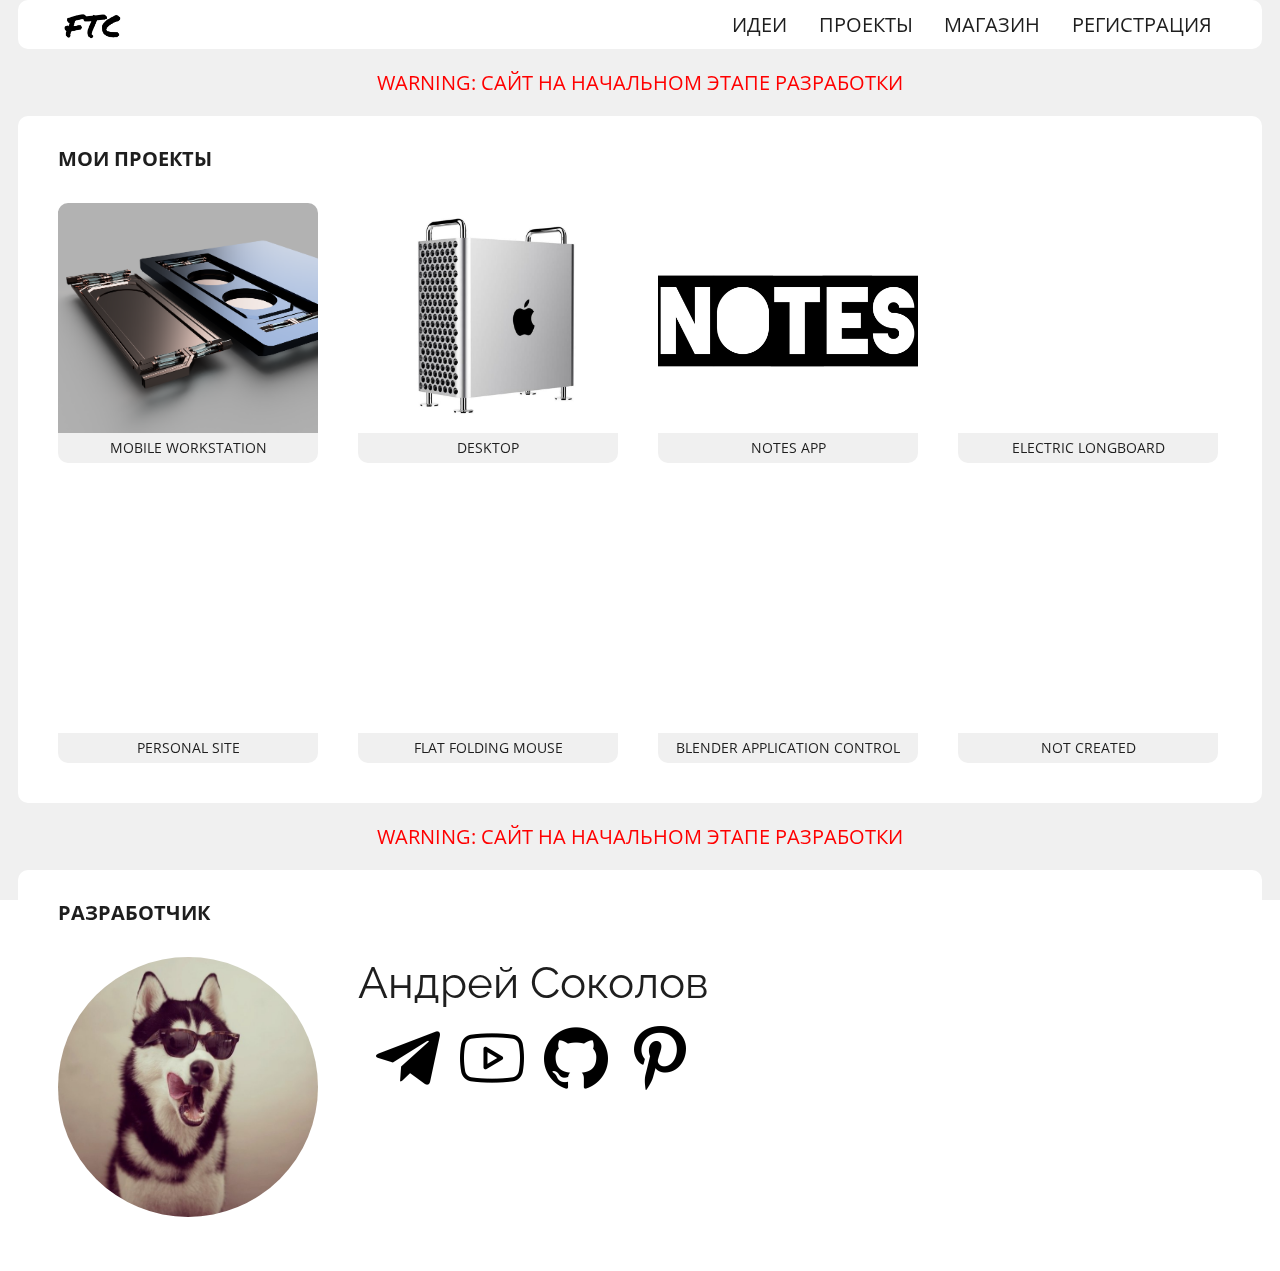
==== index.html @ 1c4bdc49 "обновил background" ====
<!DOCTYPE html>
<html>
<head>
    <meta charset="UTF-8">
    <meta http-equiv="X-UA-Compatible" content="IE=edge">
    <meta name="viewport" content="width=device-width, initial-scale=1.0">
    <link rel="stylesheet" href="style.css">
    <link href="https://fonts.googleapis.com/css2?family=Open+Sans:wght@700&family=Raleway:wght@400;600;700&family=Roboto+Condensed:wght@700&display=swap" rel="stylesheet">
    <title>Document</title>
</head>
<body >

<div class="mask">
</div>

<!--<video autoplay loop muted plays-inline webkit-playinginline class="vid">
    <source src="backgroundvideo.mp4" type="video/mp4">
</video>-->

<div class="container">
<!-- #Header --> 
    <header class="header">
        <div class="header__in">
            <div class="logo">
                <img src="im/logo.PNG" alt="логотип" width="70" height="30">
            </div>
            <nav class="header__nav">
                <a class="header__nav__link" href="#">Идеи</a>
                <a class="header__nav__link" href="#">Проекты</a>
                <a class="header__nav__link" href="#">магазин</a>
                <a class="header__nav__link" href="#">Регистрация</a>
            </nav>
        </div>
    </header>
    <div class="warning">
        warning: сайт на начальном этапе разработки

    </div>
   <!-- #Mine -->
    <mine>
        <!-- #Progect__nav -->
        <div class="project__nav">
            <div class="intro">
                 <!-- #Intro -->   
                 <h1>мои проекты</h1>
            </div>
            <div class="small__project__box">
                <div class="box__image">
                    <img class="img"  src="im/project/mw/1.png" alt="Фото не загрузилось" >
                    <div class="box__hover">описание фото</div>
                </div>
                <div class="box__info">
                    <div class="box__name">
                        mobile workstation
                    </div>
                    <div class="box__description">
                        <p>
                            Сочитание минимального уровеня шума 
                            с максимальной производительностью в тонком корпусе
                        </p>
                        <p>
                            Работает с приложениями требующими высокой вычислительной 
                            мощности CPU и GPU
                        </p>
                    </div>
                </div>
            </div>
            <div class="small__project__box">
                <div class="box__image">
                    <img class="img"  src="im/project/IMG_4365.JPG" alt="" >
                </div>

                <div class="box__info">
                    <div class="box__name">
                        desktop 
                    </div>
                    <div class="box__description">
                        <p>Рабочая станция предназначенная для безшумного 
                        использования высоконагруженных программ</p>
                        <p>Алюминиевый корпус с внутренним форм-фактором E-ATX</p>
                        <p>СВО безшумного типа с пассивным/активным охлаждением</p>
                        <p>Самоотчищающийся пылесборник</p>
                    </div> 
                </div>
            </div>
            <div class="small__project__box">
                <div class="box__image">
                    <img class="img"  src="im/project/photo-output.PNG" alt="" >
                </div>
                <div class="box__info">
                    <div class="box__name">
                        notes app
                    </div>
                    <div class="box__description">
                        <p>Приложение предоставляет функции для структурированной, 
                            простой, тонко настраиваемой сортировки данных</p>
                        <p>Сортирует и связывет замети, медиафайлы, таблицы.</p>
        
                        <p></p>
                        <p></p>
                    </div> 
                </div>
            </div>
            <div class="small__project__box">
                <div class="box__image">
                </div>
                <div class="box__info">
                    <div class="box__name">
                        electric longboard
                    </div>
                    <div class="box__description">
                    </div> 
                </div>
            </div>
            <div class="small__project__box">
                <div class="box__image">
                </div>
                <div class="box__info">
                    <div class="box__name">
                        personal site
                    </div>
                    <div class="box__description">
                        <p>  Сайт на котором вы находитесь написан для удобного обзора 
                            и обратной связи в виде предложений 
                            редактирования моих проектов и комментариев
                        </p>
                    </div> 
                </div>
            </div>
            <div class="small__project__box">
                <div class="box__image">
                </div>
                <div class="box__info">
                    <div class="box__name">
                        flat folding mouse
                    </div>
                    <div class="box__description">
                    </div> 
                </div>
            </div>
            <div class="small__project__box">
                <div class="box__image">
                </div>
                <div class="box__info">
                    <div class="box__name">
                        blender application control
                    </div>
                    <div class="box__description">
                    </div> 
                </div>
            </div>
            <div class="small__project__box">
                <div class="box__image">
                </div>
                <div class="box__info">
                    <div class="box__name">
                        Not created
                    </div>
                    <div class="box__description">
                    </div> 
                </div>
            </div>
        </div>
        <div class="project__mobile_workstation">
        </div>
        <div class="warning">
            warning: сайт на начальном этапе разработки
    
        </div>
        <!-- #Creator -->  
        <div class="creator">
            <div class="intro">
                <!-- #Intro -->  
                 <h1>
                разработчик
                </h1>
           </div>
            <div class="photo">
                <img class="img__creator" src="im/and.jpg" alt="">
            </div>
            <div class="cretor__info">
                <div class="cretor__info__text">
                    Андрей Соколов
                </div>
                <div class="creator__icongroup">

                    <div class="creator__box__icon">
                        <a href="https://t.me/vklandreil">
                            <div class="creator__icon" >
                                <img class="img" src="icon/telegram.png" alt="">
                            </div>
                        </a>
                    </div>


                    <div class="creator__box__icon">
                    <a href="https://www.youtube.com/channel/UCdYUScO2GcIBJTSN1ezR2lA">
                        <div class="creator__icon">
                            <img class="img" src="icon/youtube.png" alt="">
                        </div>
                    </a>
                </div>

                    <div class="creator__box__icon">
                    <a href="https://github.com/Andrey1Falcon">
                        <div class="creator__icon">
                            <img class="img" src="icon/github.png" alt="">
                        </div>
                    </a>
                </div>

                    <div class="creator__box__icon">
                    <a href="https://ru.pinterest.com/vklandreil/?eq=vklandreil&etslf=5165">
                        <div class="creator__icon">
                            <img class="img" src="icon/pinterest.png" alt="">
                        </div>
                    </a>
                </div>
                </div>
            </div>
        </div>
    </mine>
    <!-- #footer -->
    <footer class="footer" >
        <div class="footer__text">
                        
        </div>
        <div>
        </footer>
            <p></p>
            <p></p>
            <p></p>

        </div>
</div>
</body>
</html>
---- style.css ----
/* == Default ================================================*/
:root {
    --main-color: #1e1e1e;
    --background-mask: rgb(240, 240, 240);
    --background-box: rgb(255, 255, 255);
    --border-box: 0px solid rgba(166, 166, 166, 0.85);
    --border-color: rgb(255, 255, 255);
    --border-radius: 10px ;
    --animation-second: 0.5s;
}
body{ 
    font-family: Raleway, sans-serif;
    margin: 0;
    font-size: 14px;
    color: var(--main-color);
}
*{
    box-sizing: border-box;
}
:hover{
box-sizing: border-box;
}
.mask{
    left: 0;
    top:0;
    width: 100%;
    height: 100%;
    background-color: var(--background-mask);
    z-index: -4;
    position: fixed;
}  
.vid{
    left: 0;
    top: 0;
    width: 100%;
    height: 100%;
    position: fixed;
    z-index: -5;
    object-fit: cover;
}
.container{
    width : 100%;
    max-width: 1244px;
    min-width: 1244px ;
    margin: 0 auto;
}
.warning{
    font-size: 20px;
    color: red;
    font-family: 'Open Sans', sans-serif;
    text-transform: uppercase;
    text-align: center;
    margin: 20px;
}
/* == Intro ================================================*/
.intro{
    position: relative;
    left: 0px;
    top: 0px;
    width: 100%;
}
h1{
    font-size: 20px;
    color: var(--main-color);
    font-family: 'Open Sans', sans-serif;
    text-transform: uppercase;
    margin-left: 20px;
    line-height: 20px;
}
h2{
    font-size: 20px;
    color: var(--main-color);
    font-family: 'Open Sans', sans-serif;
    text-transform: uppercase;
    margin-left: 100px;
}
/* == Header ================================================*/
.header{
 
}
.header__in{
    position:relative;
    left: 0px;
    top: 0px;
    height: 49px;
    width: 100%;
    background-color: var(--background-box);
    border: var(--border-box);
    padding: 5px 40px 5px 40px;
    border-radius: var(--border-radius);
    position: relative;
    display: flex;
    justify-content:space-between;
    align-items: center;
}
.logo{
    position: relative;
    display: flex;
    align-items: center;
}
.header__nav{
    display: flex;
    justify-content:space-between;
    height: 39px;
    width: 500px;
    
}
.header__nav__link{
    display: flex;
    align-items: center;
    font-family: 'Open Sans', sans-serif;
    font-size: 20px;
    color: var(--main-color);
    text-decoration: none;
    text-transform: uppercase;
    padding: 0px 10px 0px 10px;
    transition: background-color var(--animation-second);
    border-radius: 10px;
}
.header__nav__link:hover {
    background-color: var(--background-mask);   
}
/* == Progect ================================================*/
.project__nav{
    display:flex;
    flex-wrap: wrap;
    background-color: var(--background-box);
    border: var(--border-box);
    padding: 20px;
    border-radius: var(--border-radius);
    overflow: hidden;
    
}
.small__project__box{
    position: relative;
    width: 260px;
    height: 260px;
    margin: 20px;
    border-radius: var(--border-radius);
    overflow: hidden;
}
.box__image{
    position: relative;
    width: 260px;
    height: 230px;
    transition: margin var(--animation-second) linear;
}
.img{
    position: absolute;
    object-fit: cover;
    width: 100%;
    height: 100%;
    transition: opacity 0.3s linear;
    
    
}
.box__info{
    width: 100%;
    height: 290px;
    background-color: var(--background-mask);
}
.box__name{
    position: relative;
    width: 260px;
    height: 30px;
    display: flex;
    justify-content: center;
    align-items: center;
    color: var(--main-color);
    font-family: 'Open Sans', sans-serif;
    font-size: 14px;
    text-transform: uppercase;
}
.box__description{
    margin: 10px;
}
.small__project__box:hover .box__image{
    
    margin-top: -230px;
}
.small__project__box:hover .img{
    
opacity: 0;
}

/* == Creater ================================================*/
.creator{
    position:  relative;
    display:flex;
    flex-wrap: wrap;
    background-color: var(--background-box);
    border: var(--border-box);
    padding: 20px;
    border-radius: var(--border-radius);
    overflow: hidden;
    
}
.photo{
    position: relative;
    width: 260px;
    height: 260px;
    margin: 20px;
    border-radius: 130px;
    overflow: hidden;

}
.img__creator{
    position: relative;
    object-fit: cover;
    width: 100%;
    height: 100%;
}
.cretor__info{
    position:  relative;
    width: 860px;
    margin: 20px;

}
.cretor__info__text{
    color: var(--main-color);
    font-size: 44px;
    font-family: Raleway, sans-serif;
}
.creator__icongroup{
    position: relative;
    display:flex;
    flex-wrap: wrap;
    height: 78px;
    margin: 4px;
    padding: 4px;

    

}
.creator__box__icon{
    position: relative;
    display: flex;
    justify-content: center;
    align-items: center;
    width: 84px;
    height: 84px;  
    border-radius: 42px;
    transition: background-color var(--animation-second);
}

.creator__icon{
    position: relative;
    width: 64px;
    height: 64px;
}

.creator__box__icon:hover {
    background-color: var(--background-mask);
    
    
}
/* == Footer ================================================*/
.footer{
   

}
.footer__text{

}
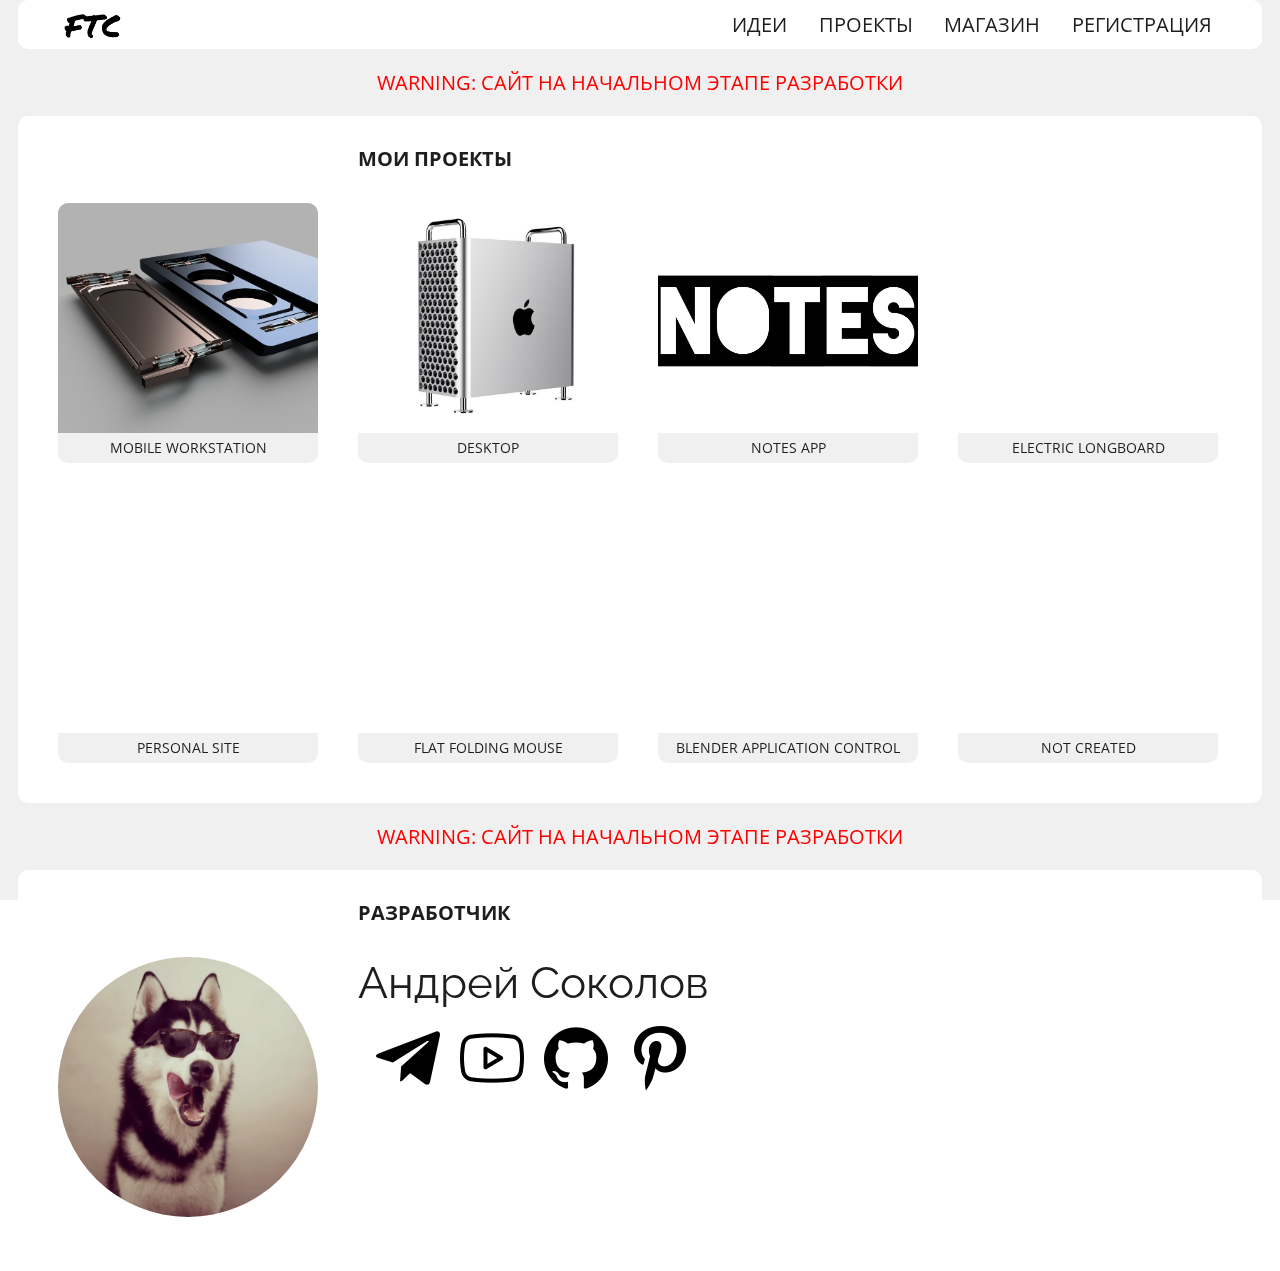
==== commit f0dd0fd2: "обновил bacgr vid" ====
--- a/index.html
+++ b/index.html
@@ -13,9 +13,9 @@
 <div class="mask">
 </div>
 
-<!--<video autoplay loop muted plays-inline webkit-playinginline class="vid">
+<video autoplay loop muted plays-inline webkit-playinginline class="vid">
     <source src="backgroundvideo.mp4" type="video/mp4">
-</video>-->
+</video>
 
 <div class="container">
 <!-- #Header --> 
--- a/style.css
+++ b/style.css
@@ -26,7 +26,7 @@
     width: 100%;
     height: 100%;
     background-color: var(--background-mask);
-    z-index: -4;
+    z-index: -3;
     position: fixed;
 }  
 .vid{
@@ -35,7 +35,7 @@
     width: 100%;
     height: 100%;
     position: fixed;
-    z-index: -5;
+    z-index: -2;
     object-fit: cover;
 }
 .container{
@@ -66,6 +66,7 @@
     text-transform: uppercase;
     margin-left: 20px;
     line-height: 20px;
+    margin-left: 320px;
 }
 h2{
     font-size: 20px;
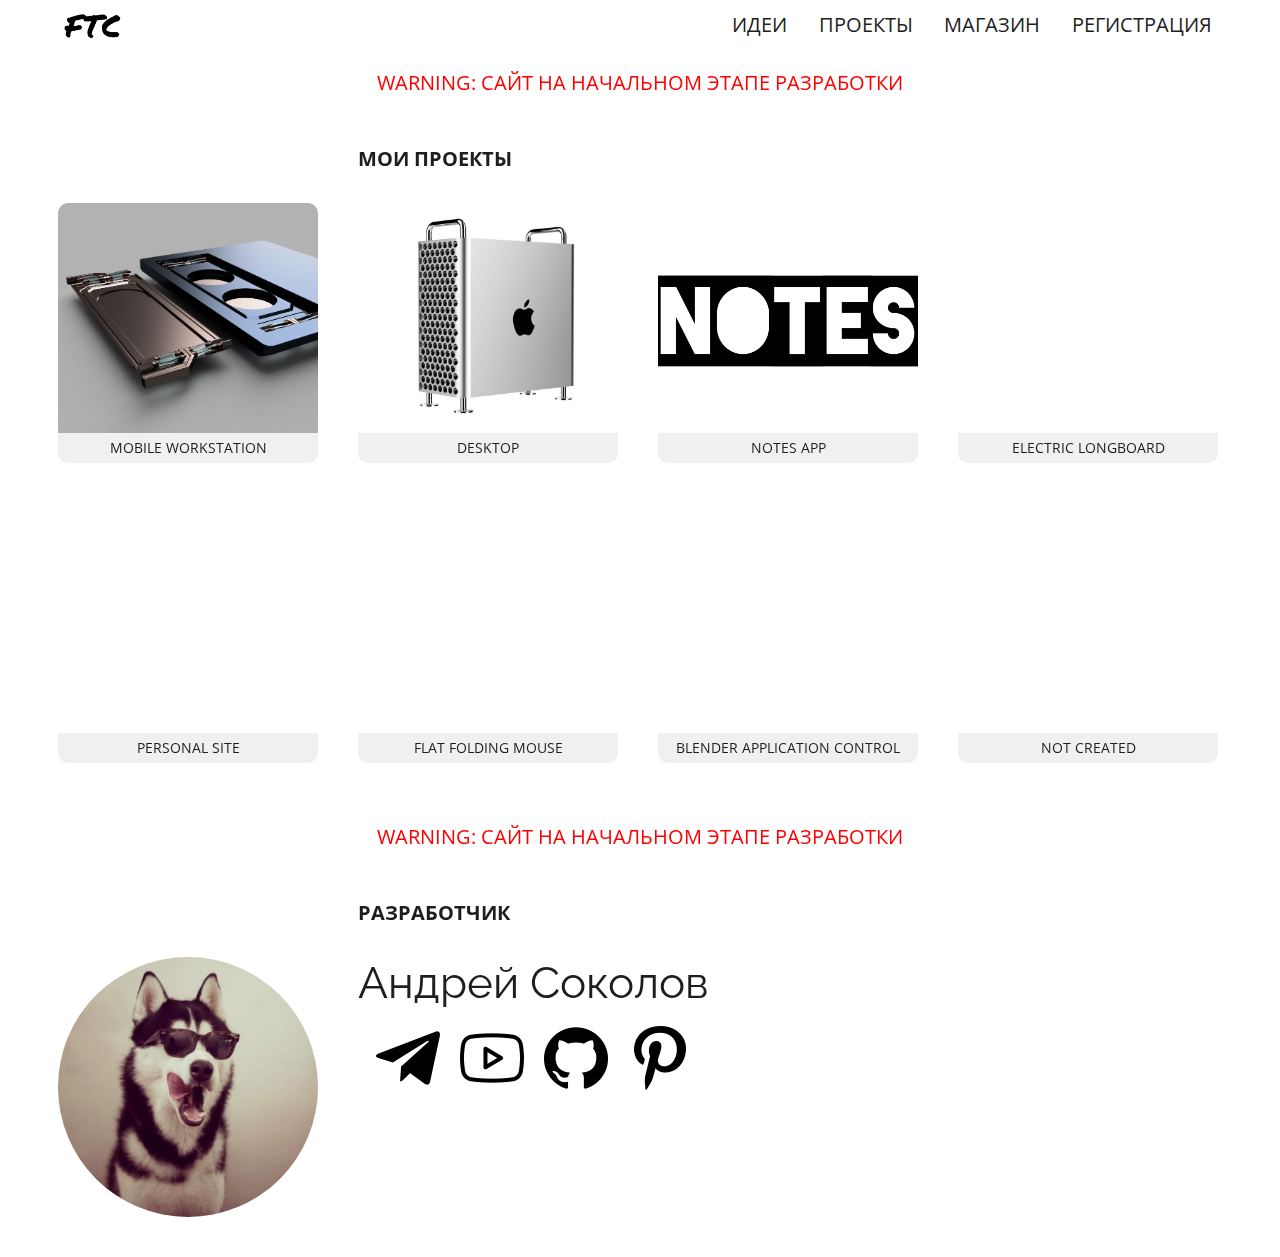
==== commit 166a6476: "обновил bacgr vid еще раз" ====
--- a/index.html
+++ b/index.html
@@ -10,13 +10,11 @@
 </head>
 <body >
 
-<div class="mask">
+<div class="background__vid">
+    <video class="vid" autoplay loop muted plays-inline>
+        <source src="backgroundvideo.mp4" type="video/mp4" >
+    </video>
 </div>
-
-<video autoplay loop muted plays-inline webkit-playinginline class="vid">
-    <source src="backgroundvideo.mp4" type="video/mp4">
-</video>
-
 <div class="container">
 <!-- #Header --> 
     <header class="header">
@@ -31,12 +29,9 @@
                 <a class="header__nav__link" href="#">Регистрация</a>
             </nav>
         </div>
-    </header>
-    <div class="warning">
-        warning: сайт на начальном этапе разработки
-
-    </div>
-   <!-- #Mine -->
+    </header> <!-- #Header --> 
+    <p class="warning">warning: сайт на начальном этапе разработки</p> 
+<!-- #Mine -->
     <mine>
         <!-- #Progect__nav -->
         <div class="project__nav">
@@ -69,7 +64,6 @@
                 <div class="box__image">
                     <img class="img"  src="im/project/IMG_4365.JPG" alt="" >
                 </div>
-
                 <div class="box__info">
                     <div class="box__name">
                         desktop 
@@ -160,13 +154,8 @@
                     </div> 
                 </div>
             </div>
-        </div>
-        <div class="project__mobile_workstation">
-        </div>
-        <div class="warning">
-            warning: сайт на начальном этапе разработки
-    
-        </div>
+        </div>  <!-- #Progect__nav -->
+        <p class="warning">warning: сайт на начальном этапе разработки</p> 
         <!-- #Creator -->  
         <div class="creator">
             <div class="intro">
@@ -218,20 +207,15 @@
                 </div>
                 </div>
             </div>
-        </div>
-    </mine>
+        </div> <!-- #Creator -->  
+    </mine> <!-- #Mine -->
     <!-- #footer -->
     <footer class="footer" >
         <div class="footer__text">
                         
         </div>
         <div>
-        </footer>
-            <p></p>
-            <p></p>
-            <p></p>
-
-        </div>
+    </footer> <!-- #footer -->
 </div>
 </body>
 </html>--- a/style.css
+++ b/style.css
@@ -10,35 +10,33 @@
 }
 body{ 
     font-family: Raleway, sans-serif;
-    margin: 0;
     font-size: 14px;
     color: var(--main-color);
+    margin: 0px;
 }
 *{
     box-sizing: border-box;
 }
 :hover{
-box-sizing: border-box;
-}
-.mask{
+    box-sizing: border-box;
+}
+.background__vid{
+    position: fixed;
+    top: 0;
     left: 0;
-    top:0;
-    width: 100%;
-    height: 100%;
-    background-color: var(--background-mask);
-    z-index: -3;
-    position: fixed;
-}  
+    width: 100%;
+    height: 100%;
+    z-index: -2;
+
+}
 .vid{
-    left: 0;
-    top: 0;
-    width: 100%;
-    height: 100%;
-    position: fixed;
-    z-index: -2;
+    position: absolute;
+    width: 100%;
+    height: 100%;
     object-fit: cover;
 }
 .container{
+    position: relative;
     width : 100%;
     max-width: 1244px;
     min-width: 1244px ;
@@ -77,12 +75,11 @@
 }
 /* == Header ================================================*/
 .header{
- 
 }
 .header__in{
-    position:relative;
+    position: absolute;
     left: 0px;
-    top: 0px;
+    bottom: 0px;
     height: 49px;
     width: 100%;
     background-color: var(--background-box);
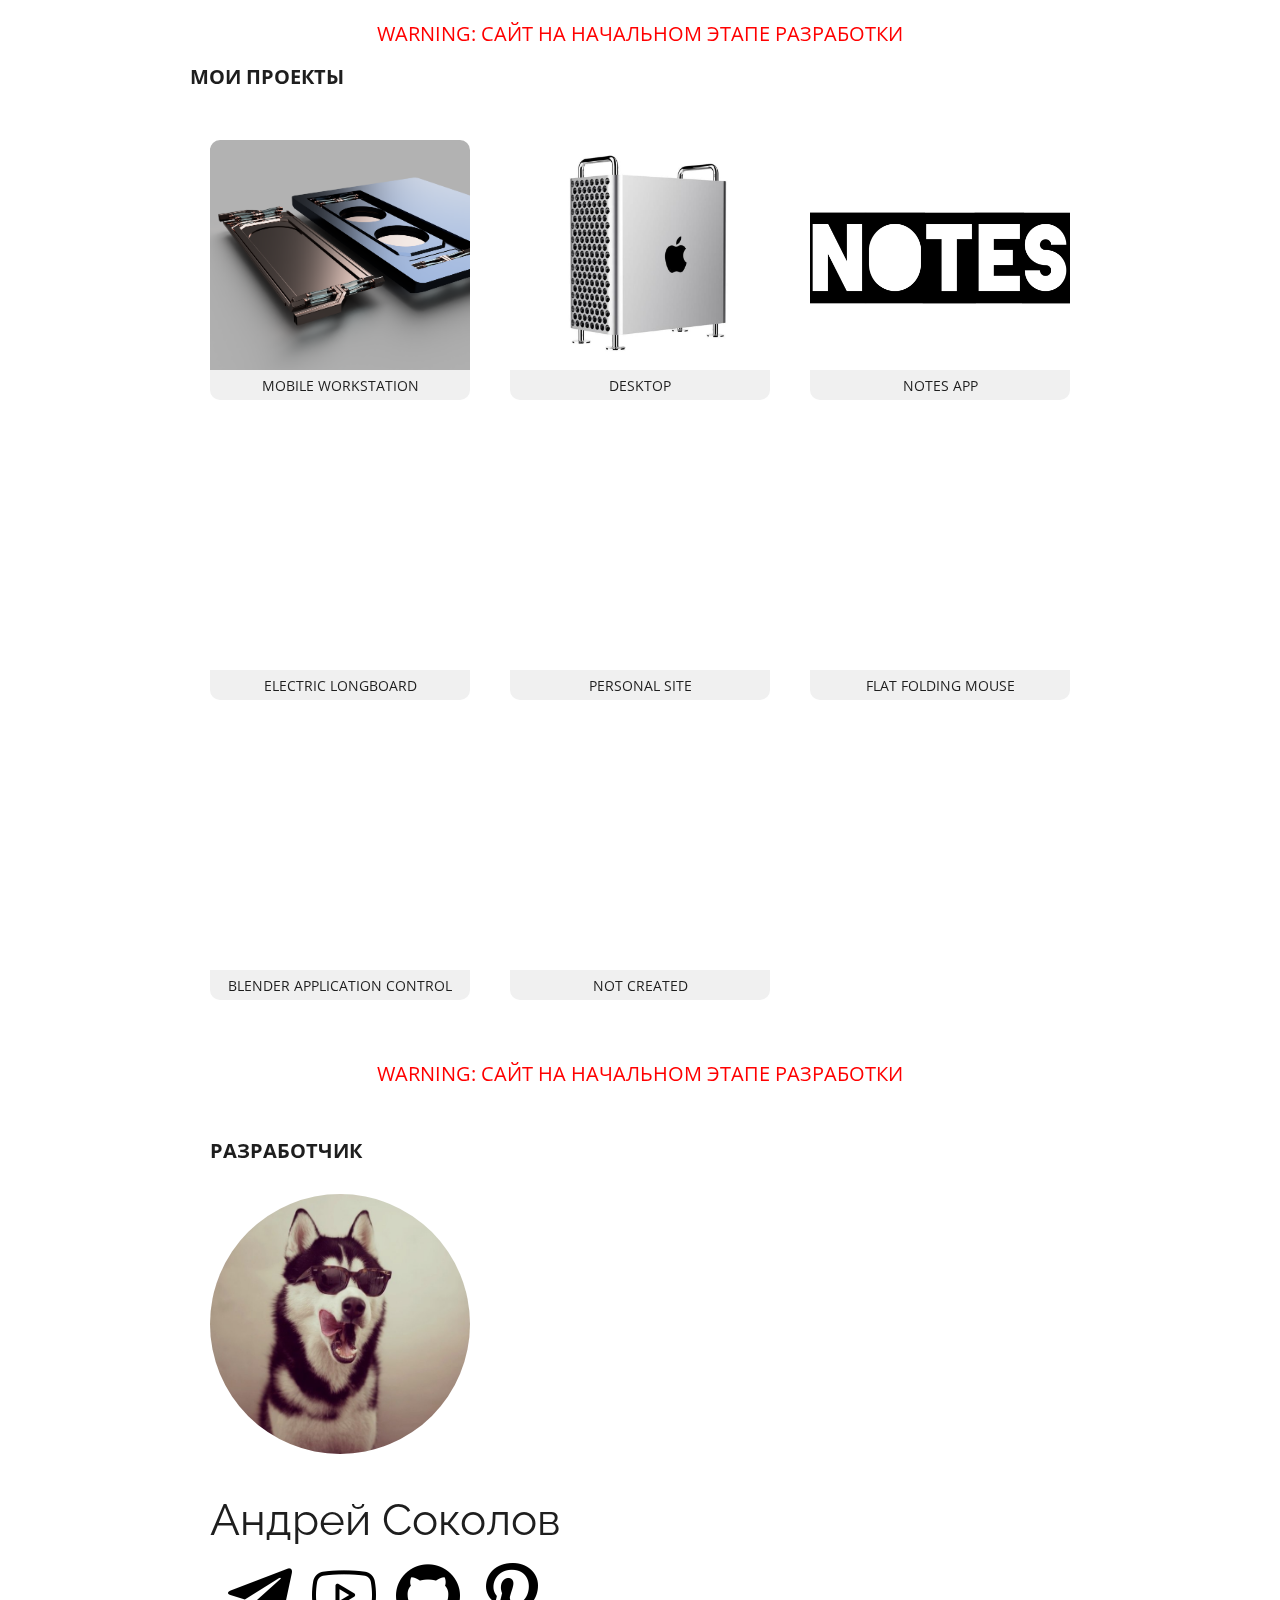
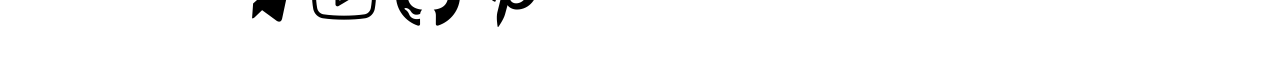
==== commit bc12a971: "в процессе настройки мобильной версии" ====
--- a/index.html
+++ b/index.html
@@ -3,7 +3,7 @@
 <head>
     <meta charset="UTF-8">
     <meta http-equiv="X-UA-Compatible" content="IE=edge">
-    <meta name="viewport" content="width=device-width, initial-scale=1.0">
+    <meta name="viewport" content="width=device-width, initial-scale=1">
     <link rel="stylesheet" href="style.css">
     <link href="https://fonts.googleapis.com/css2?family=Open+Sans:wght@700&family=Raleway:wght@400;600;700&family=Roboto+Condensed:wght@700&display=swap" rel="stylesheet">
     <title>Document</title>
@@ -17,7 +17,7 @@
 </div>
 <div class="container">
 <!-- #Header --> 
-    <header class="header">
+    <!--<header class="header">
         <div class="header__in">
             <div class="logo">
                 <img src="im/logo.PNG" alt="логотип" width="70" height="30">
@@ -29,16 +29,16 @@
                 <a class="header__nav__link" href="#">Регистрация</a>
             </nav>
         </div>
-    </header> <!-- #Header --> 
+    </header>--> <!-- #Header -->
     <p class="warning">warning: сайт на начальном этапе разработки</p> 
 <!-- #Mine -->
     <mine>
+        <div class="intro">
+            <!-- #Intro -->   
+            <h1>мои проекты</h1>
+       </div>
         <!-- #Progect__nav -->
         <div class="project__nav">
-            <div class="intro">
-                 <!-- #Intro -->   
-                 <h1>мои проекты</h1>
-            </div>
             <div class="small__project__box">
                 <div class="box__image">
                     <img class="img"  src="im/project/mw/1.png" alt="Фото не загрузилось" >
@@ -48,7 +48,7 @@
                     <div class="box__name">
                         mobile workstation
                     </div>
-                    <div class="box__description">
+                   <div class="box__description">
                         <p>
                             Сочитание минимального уровеня шума 
                             с максимальной производительностью в тонком корпусе
--- a/style.css
+++ b/style.css
@@ -1,12 +1,18 @@
 /* == Default ================================================*/
 :root {
+    /*---RGB*---*/
     --main-color: #1e1e1e;
     --background-mask: rgb(240, 240, 240);
     --background-box: rgb(255, 255, 255);
     --border-box: 0px solid rgba(166, 166, 166, 0.85);
     --border-color: rgb(255, 255, 255);
-    --border-radius: 10px ;
+    /*---Picsel---*/
+    --border-radius: 10px;
     --animation-second: 0.5s;
+    --small__project__box__size: 260px;
+    --small__project__box__size__img__heigth: 230px;
+    --margin__default: 20px;
+
 }
 body{ 
     font-family: Raleway, sans-serif;
@@ -36,11 +42,10 @@
     object-fit: cover;
 }
 .container{
-    position: relative;
-    width : 100%;
-    max-width: 1244px;
-    min-width: 1244px ;
-    margin: 0 auto;
+        position: relative;
+        width : 1240px;
+        margin: 0 auto;
+    
 }
 .warning{
     font-size: 20px;
@@ -64,7 +69,6 @@
     text-transform: uppercase;
     margin-left: 20px;
     line-height: 20px;
-    margin-left: 320px;
 }
 h2{
     font-size: 20px;
@@ -119,28 +123,30 @@
     background-color: var(--background-mask);   
 }
 /* == Progect ================================================*/
+
 .project__nav{
     display:flex;
     flex-wrap: wrap;
+
     background-color: var(--background-box);
     border: var(--border-box);
     padding: 20px;
     border-radius: var(--border-radius);
+
+    
+}
+.small__project__box{
+    position: relative;
+    width: var(--small__project__box__size);
+    height: var(--small__project__box__size);
+    margin: var(--margin__default);
+    border-radius: var(--border-radius);
     overflow: hidden;
-    
-}
-.small__project__box{
-    position: relative;
-    width: 260px;
-    height: 260px;
-    margin: 20px;
-    border-radius: var(--border-radius);
-    overflow: hidden;
 }
 .box__image{
     position: relative;
-    width: 260px;
-    height: 230px;
+    width: var(--small__project__box__size);
+    height: var(--small__project__box__size__img__heigth);
     transition: margin var(--animation-second) linear;
 }
 .img{
@@ -253,8 +259,27 @@
     
 }
 /* == Footer ================================================*/
+
+@media (max-width:1280px) {
+    .container{
+        position: relative;
+        width : 100%;
+        max-width: 940px;
+        min-width: 360px ;
+        margin: 0 auto;
+    }
+}
+@media (max-width:767px) {
+    .container{
+        position: relative;
+        width : 600px;
+        max-width: 600px;
+        min-width: 100%;
+        margin: 0 auto;
+    }
+
+}
 .footer{
-   
 
 }
 .footer__text{
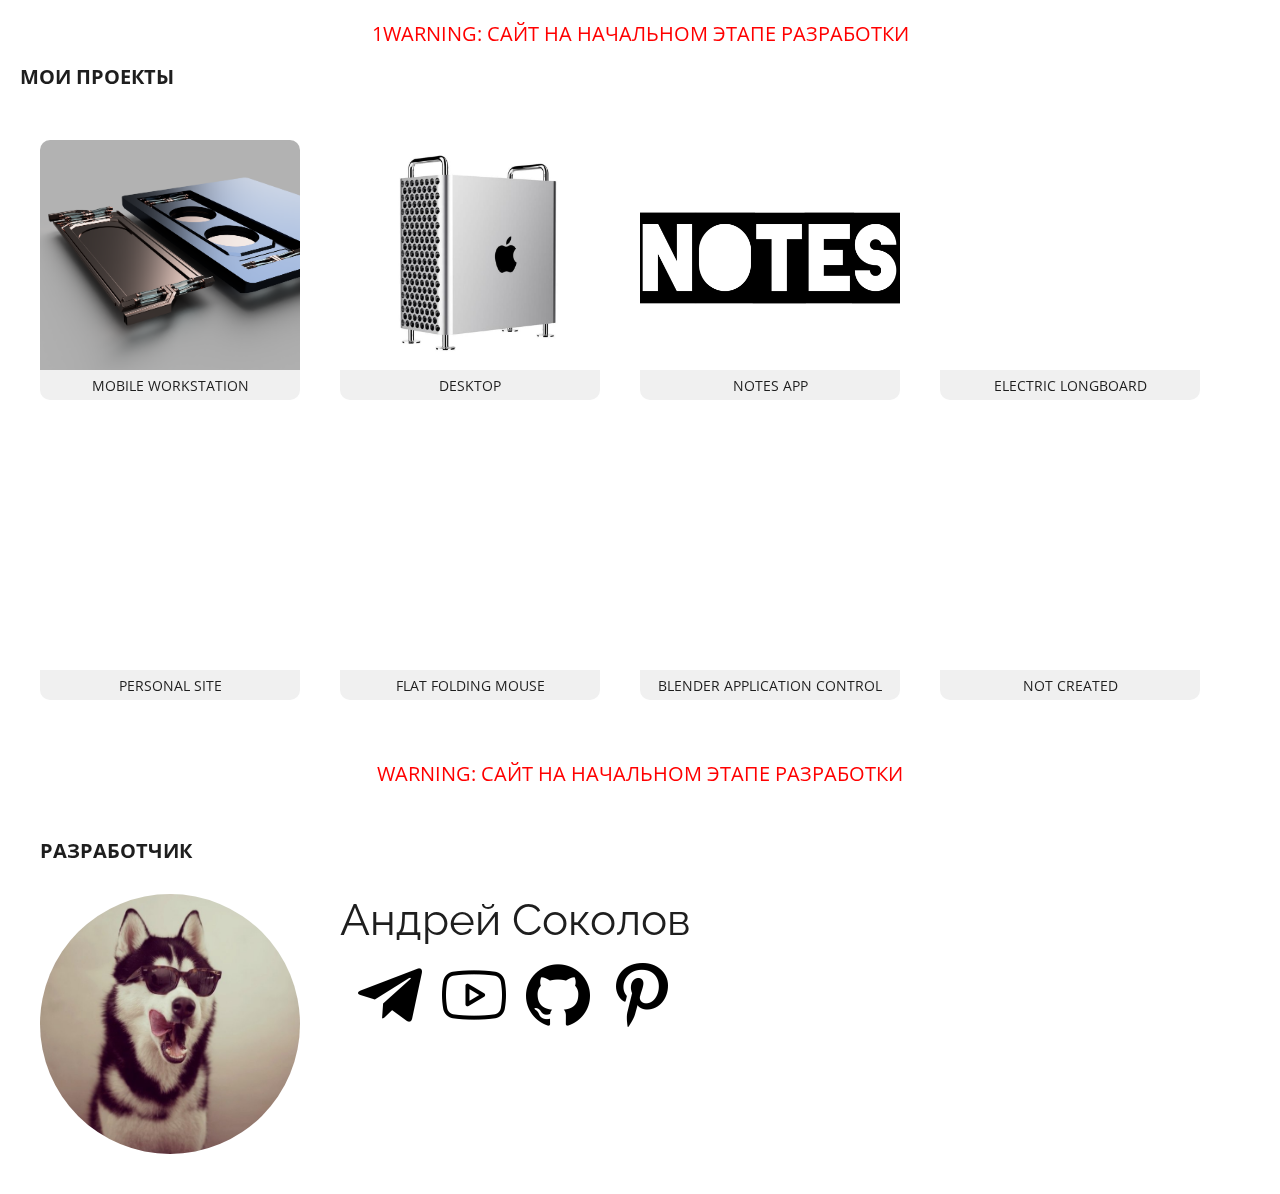
==== commit 9acd353c: "сохр перед пробой" ====
--- a/index.html
+++ b/index.html
@@ -30,7 +30,7 @@
             </nav>
         </div>
     </header>--> <!-- #Header -->
-    <p class="warning">warning: сайт на начальном этапе разработки</p> 
+    <p class="warning">1warning: сайт на начальном этапе разработки</p> 
 <!-- #Mine -->
     <mine>
         <div class="intro">
@@ -42,7 +42,6 @@
             <div class="small__project__box">
                 <div class="box__image">
                     <img class="img"  src="im/project/mw/1.png" alt="Фото не загрузилось" >
-                    <div class="box__hover">описание фото</div>
                 </div>
                 <div class="box__info">
                     <div class="box__name">
--- a/style.css
+++ b/style.css
@@ -12,6 +12,12 @@
     --small__project__box__size: 260px;
     --small__project__box__size__img__heigth: 230px;
     --margin__default: 20px;
+     /*---MOB*---*/
+    --border-radius__mob: 5px;
+    --animation-second__mob: 0.5s;
+    --small__project__box__size__mob: 144px;
+    --small__project__box__size__img__heigth__mob: 130px;
+    --margin__default__mob:3px;
 
 }
 body{ 
@@ -19,11 +25,10 @@
     font-size: 14px;
     color: var(--main-color);
     margin: 0px;
+    display: flex;
+    justify-content: center;
 }
 *{
-    box-sizing: border-box;
-}
-:hover{
     box-sizing: border-box;
 }
 .background__vid{
@@ -43,7 +48,7 @@
 }
 .container{
         position: relative;
-        width : 1240px;
+        max-width : 1240px;
         margin: 0 auto;
     
 }
@@ -263,21 +268,93 @@
 @media (max-width:1280px) {
     .container{
         position: relative;
-        width : 100%;
-        max-width: 940px;
-        min-width: 360px ;
+        max-width: 100%;
         margin: 0 auto;
     }
 }
-@media (max-width:767px) {
+@media (max-width:414px) {
     .container{
         position: relative;
-        width : 600px;
-        max-width: 600px;
-        min-width: 100%;
+        max-width: 100%;
         margin: 0 auto;
     }
 
+.project__nav{
+    position: relative;
+    max-width: 100%;
+    display: flex;
+    justify-content: center;
+    background-color: var(--background-box);
+    border: var(--border-box);
+    padding: 3px;   /*------*/
+    border-radius: var(--border-radius);
+
+    
+}
+.small__project__box{
+    position: relative;
+    width: var(--small__project__box__size__mob);/*------*/
+    height: var(--small__project__box__size__mob);/*------*/
+    margin: var(--margin__default__mob);/*------*/
+    border-radius: var(--border-radius__mob);/*------*/
+    overflow: hidden;
+    
+}
+.box__image{
+    position: relative;
+    width: var(--small__project__box__size__mob);/*------*/
+    height: var(--small__project__box__size__img__heigth__mob);/*------*/
+    transition: margin var(--animation-second) linear;
+}
+.img{
+    position: absolute;
+    object-fit: cover;
+    width: 100%;
+    height: 100%;
+    transition: opacity 0.3s linear;
+    
+    
+}
+.box__info{
+    width: 100%;
+    height: 144px;/*------*/
+    background-color: var(--background-mask);
+}
+.box__name{
+    position: relative;
+    width: var(--small__project__box__size__mob);/*------*/
+    height: 14px;/*------*/
+    display: flex;
+    justify-content: center;
+    align-items: center;
+    color: var(--main-color);
+    font-family: 'Open Sans', sans-serif;
+    font-size: 10px;/*------*/
+    line-height: 0px;/*----new--*/
+    text-transform: uppercase;
+}
+.box__description{
+    margin: 10px;/*------*/
+}
+.small__project__box:hover .box__image{
+    
+    margin-top: -130px;/*------*/
+}
+.small__project__box:hover .img{
+    
+opacity: 0;
+}
+
+
+body{ 
+    font-family: Raleway, sans-serif;
+    font-size: 14px;
+    color: var(--main-color);
+    margin: 0px;
+    
+
+}
+
 }
 .footer{
 
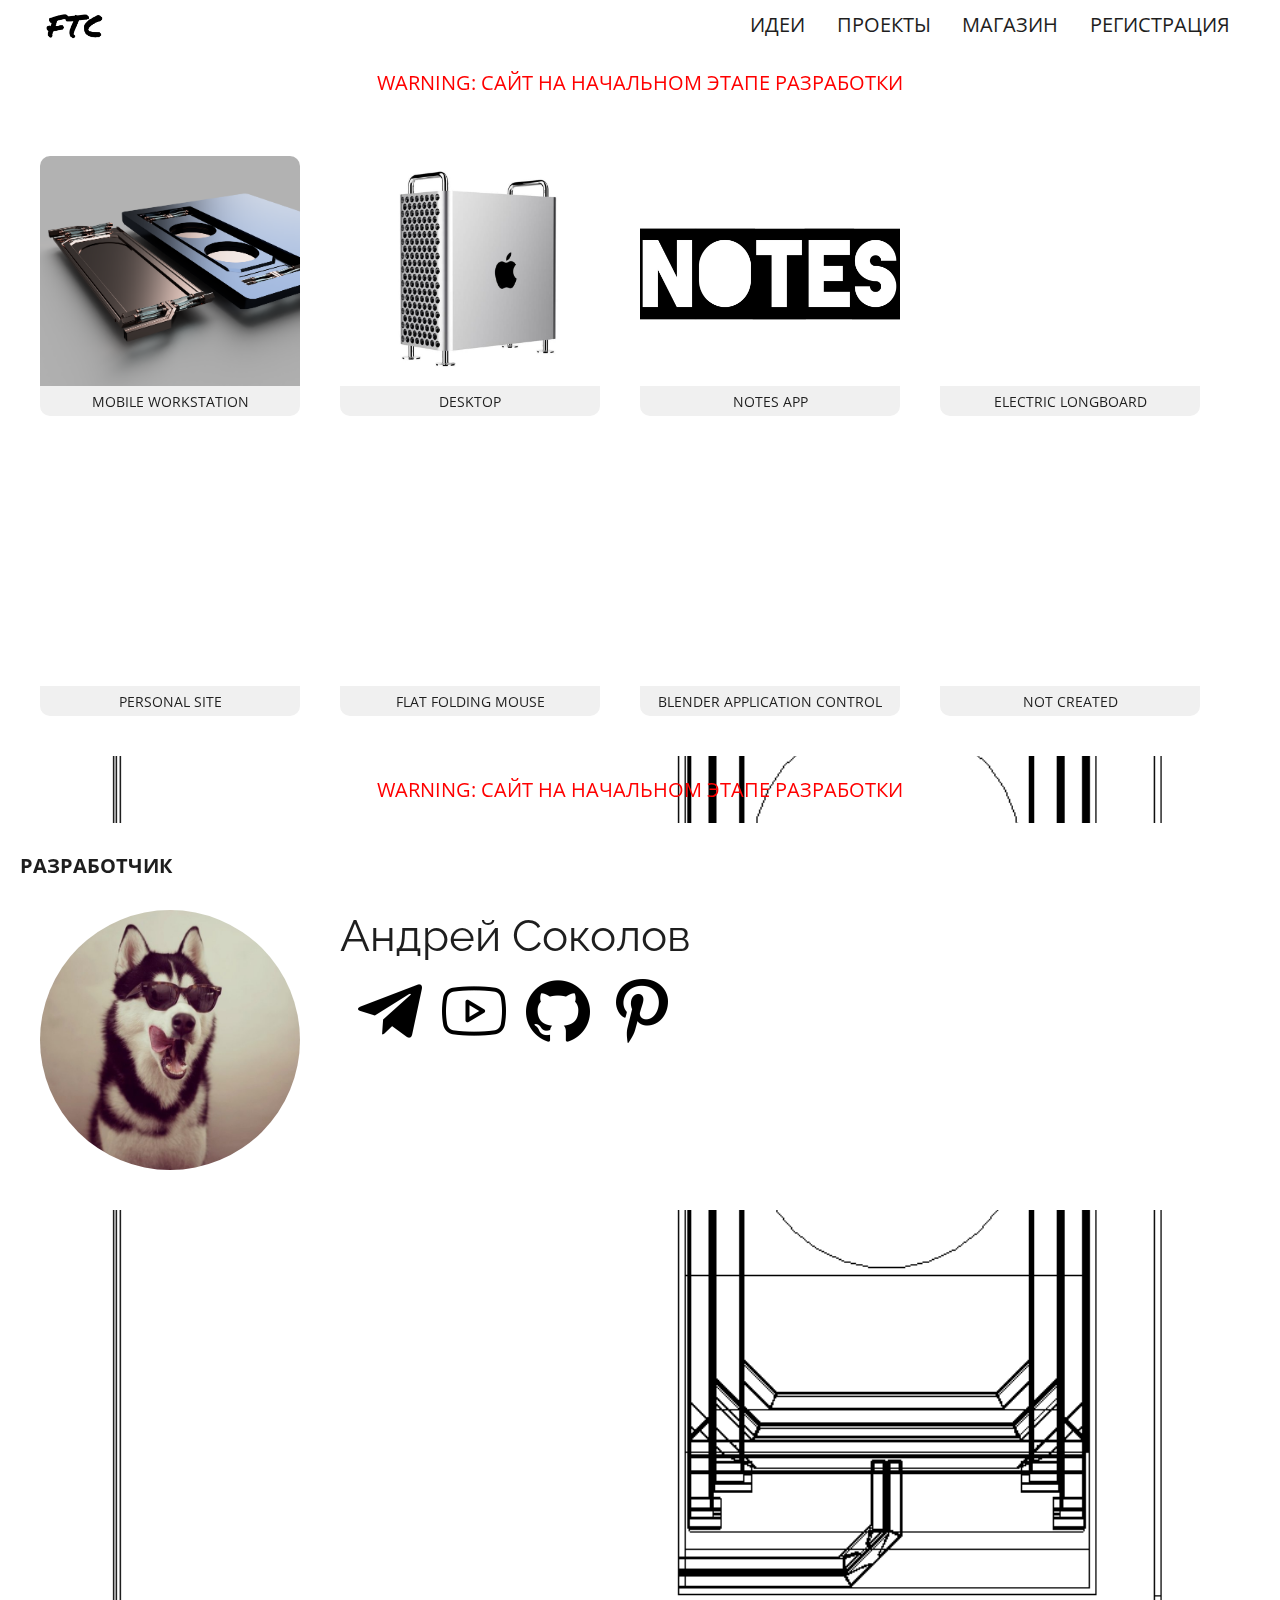
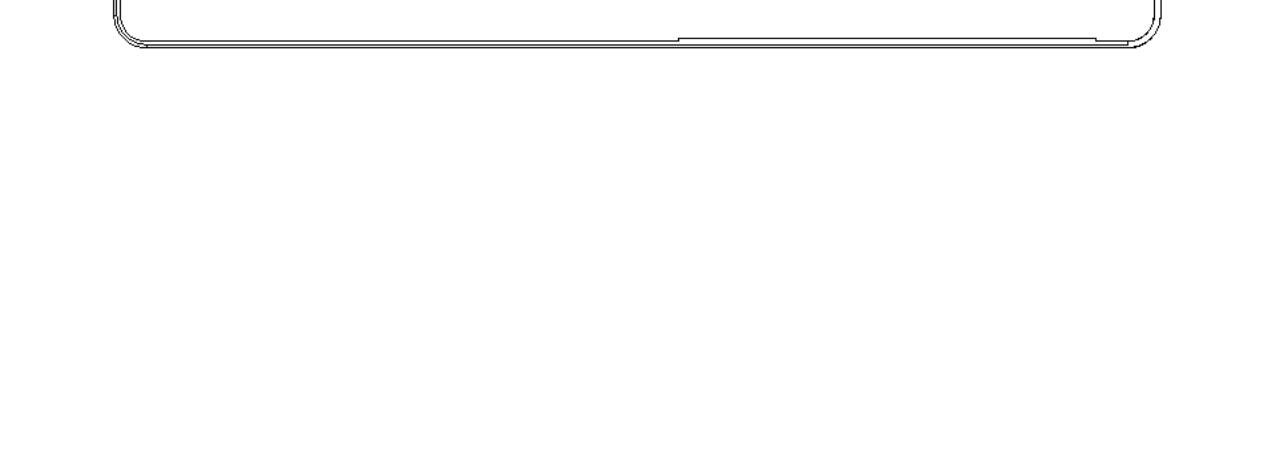
==== commit 9e311964: "настроил шапку моб версии и интро" ====
--- a/index.html
+++ b/index.html
@@ -11,16 +11,17 @@
 <body >
 
 <div class="background__vid">
-    <video class="vid" autoplay loop muted plays-inline>
-        <source src="backgroundvideo.mp4" type="video/mp4" >
-    </video>
+        <img class="vid" src="backround__photo.png" alt="">
+</div>
+<div class="background__vid__mob">
+        <img class="vid" src="backround__photo.png" alt="">
 </div>
 <div class="container">
 <!-- #Header --> 
-    <!--<header class="header">
+    <header class="header">
         <div class="header__in">
             <div class="logo">
-                <img src="im/logo.PNG" alt="логотип" width="70" height="30">
+                <img class="logo__img"src="im/logo.PNG" alt="логотип">
             </div>
             <nav class="header__nav">
                 <a class="header__nav__link" href="#">Идеи</a>
@@ -29,14 +30,35 @@
                 <a class="header__nav__link" href="#">Регистрация</a>
             </nav>
         </div>
-    </header>--> <!-- #Header -->
-    <p class="warning">1warning: сайт на начальном этапе разработки</p> 
+        <div class="header__in__mob">
+            <div class="logo">
+                <img class="logo__img__mob"src="im/logo.PNG" alt="логотип">
+            </div>
+            <div class="project__menu">
+               <p class="header__name">Project</p>
+            </div>
+            <div class="btn__menu__mob">
+                <div class="account">
+                    <p class="header__name">Account</p>
+                </div>
+            </div>
+        </div>
+    </header> <!-- #Header -->
+    <!-- #warning -->  
+    <div class="warning">warning: сайт на начальном этапе разработки</div> 
+    <!-- #Intro -->  
+    <div class="intro__1">
+        <div class="intro__1_1"> 
+            Здесь я буду делиться процессом создания и изменеия 
+            <br>
+            своих проектов
+            <br>
+            <br>
+            Подробнее о каждом проекте
+        </div>
+    </div>
 <!-- #Mine -->
     <mine>
-        <div class="intro">
-            <!-- #Intro -->   
-            <h1>мои проекты</h1>
-       </div>
         <!-- #Progect__nav -->
         <div class="project__nav">
             <div class="small__project__box">
--- a/style.css
+++ b/style.css
@@ -34,16 +34,12 @@
 .background__vid{
     position: fixed;
     top: 0;
-    left: 0;
-    width: 100%;
-    height: 100%;
+    width: 100%;
     z-index: -2;
-
 }
 .vid{
     position: absolute;
     width: 100%;
-    height: 100%;
     object-fit: cover;
 }
 .container{
@@ -67,12 +63,20 @@
     top: 0px;
     width: 100%;
 }
+.intro__1{
+   display: none;
+}
+.intro__1{
+    display: none;
+}
+.header__in__mob{
+    display: none;
+}
 h1{
     font-size: 20px;
     color: var(--main-color);
     font-family: 'Open Sans', sans-serif;
     text-transform: uppercase;
-    margin-left: 20px;
     line-height: 20px;
 }
 h2{
@@ -86,7 +90,7 @@
 .header{
 }
 .header__in{
-    position: absolute;
+    position: relative;
     left: 0px;
     bottom: 0px;
     height: 49px;
@@ -95,7 +99,6 @@
     border: var(--border-box);
     padding: 5px 40px 5px 40px;
     border-radius: var(--border-radius);
-    position: relative;
     display: flex;
     justify-content:space-between;
     align-items: center;
@@ -104,6 +107,13 @@
     position: relative;
     display: flex;
     align-items: center;
+}
+.logo__img{
+    width: 70px;
+    height: 30px;
+}
+.logo__img__mob{
+    display: none;
 }
 .header__nav{
     display: flex;
@@ -265,6 +275,15 @@
 }
 /* == Footer ================================================*/
 
+
+
+
+
+
+
+
+
+/* == Для планшетов ================================================*/
 @media (max-width:1280px) {
     .container{
         position: relative;
@@ -272,12 +291,129 @@
         margin: 0 auto;
     }
 }
-@media (max-width:414px) {
+/* == Для мобильных устройств ================================================*/
+@media (max-width:767px) {
     .container{
+        margin-top: ;
         position: relative;
         max-width: 100%;
         margin: 0 auto;
     }
+    .background__vid__mob{
+        position: fixed;
+        top: 0;
+        left: 0;
+        width: 100%;
+        z-index: -2;
+    
+    }
+    .vid{
+        margin-top: -50px;
+        position: absolute;
+        width: 100%;
+        object-fit: cover;
+    }
+    .warning{
+        font-size: 10px;
+        color: red;
+        font-family: 'Open Sans', sans-serif;
+        text-transform: uppercase;
+        text-align: center;
+        margin: 5px;
+        margin-top: 40px;
+    }
+
+    .background__vid{
+        display: none;
+    
+    }
+    .intro__1{
+        position: relative;
+        display: flex;
+        flex-direction: column;
+        width: 100%;
+        height: 400px;
+        margin-bottom: -30px;
+    }
+    .intro__1{
+        margin-top: 200px;
+        width: 100%;
+        height: 200px;
+        position: relative;
+        background-color: rgba(255, 255, 255, 0.921);
+        font-size: 12px;
+        color: black;
+        font-family: 'Open Sans', sans-serif;
+        text-transform: uppercase;
+        line-height: 25px;
+        padding: 12%;
+    }
+
+
+    .header{
+    }
+    .header__in{
+        display: none;
+    }
+    .header__in__mob{
+        position: fixed;
+        display: flex;
+        width: 100%;
+        height: 30px;
+        justify-content:space-between;
+        padding: 4px 4px 0px 4px;
+        
+    }
+    .header__name{
+        font-weight: bold;
+        line-height: 14px;
+        font-weight: bold;
+        text-transform: uppercase;
+        
+    }
+    .logo{
+        position: relative;
+        display: flex;
+        justify-content: center;
+        align-items: center;
+        background-color: var(--background-mask);
+        border-radius: 15px;
+        overflow: hidden;
+        width: 30%;
+        height: 27px;
+    }
+    .project__menu{
+        
+        color: var(--main-color);
+        
+        width: 30%;    
+    }
+    .logo__img__mob{
+        width: 60px;
+        height: 15px;
+
+    }
+    .project__menu{
+        position: relative;
+        display: flex;
+        align-items: center;
+        justify-content: center;
+        background-color: var(--background-mask);
+        border-radius: 15px;
+        width: 30%;
+        height: 27px;
+    }
+    .btn__menu__mob{
+        position: relative;
+        display: flex;
+        align-items: center;
+        justify-content: center;
+        background-color: var(--background-mask);
+        border-radius: 15px;
+        width: 30%;
+        height: 27px;
+    }
+
 
 .project__nav{
     position: relative;
@@ -293,8 +429,8 @@
 }
 .small__project__box{
     position: relative;
-    width: var(--small__project__box__size__mob);/*------*/
-    height: var(--small__project__box__size__mob);/*------*/
+    width: 45%;
+    height: 300px;
     margin: var(--margin__default__mob);/*------*/
     border-radius: var(--border-radius__mob);/*------*/
     overflow: hidden;
@@ -302,8 +438,8 @@
 }
 .box__image{
     position: relative;
-    width: var(--small__project__box__size__mob);/*------*/
-    height: var(--small__project__box__size__img__heigth__mob);/*------*/
+    width: 100%;
+    height: 50%;
     transition: margin var(--animation-second) linear;
 }
 .img{
@@ -336,24 +472,7 @@
 .box__description{
     margin: 10px;/*------*/
 }
-.small__project__box:hover .box__image{
-    
-    margin-top: -130px;/*------*/
-}
-.small__project__box:hover .img{
-    
-opacity: 0;
-}
-
-
-body{ 
-    font-family: Raleway, sans-serif;
-    font-size: 14px;
-    color: var(--main-color);
-    margin: 0px;
-    
-
-}
+
 
 }
 .footer{
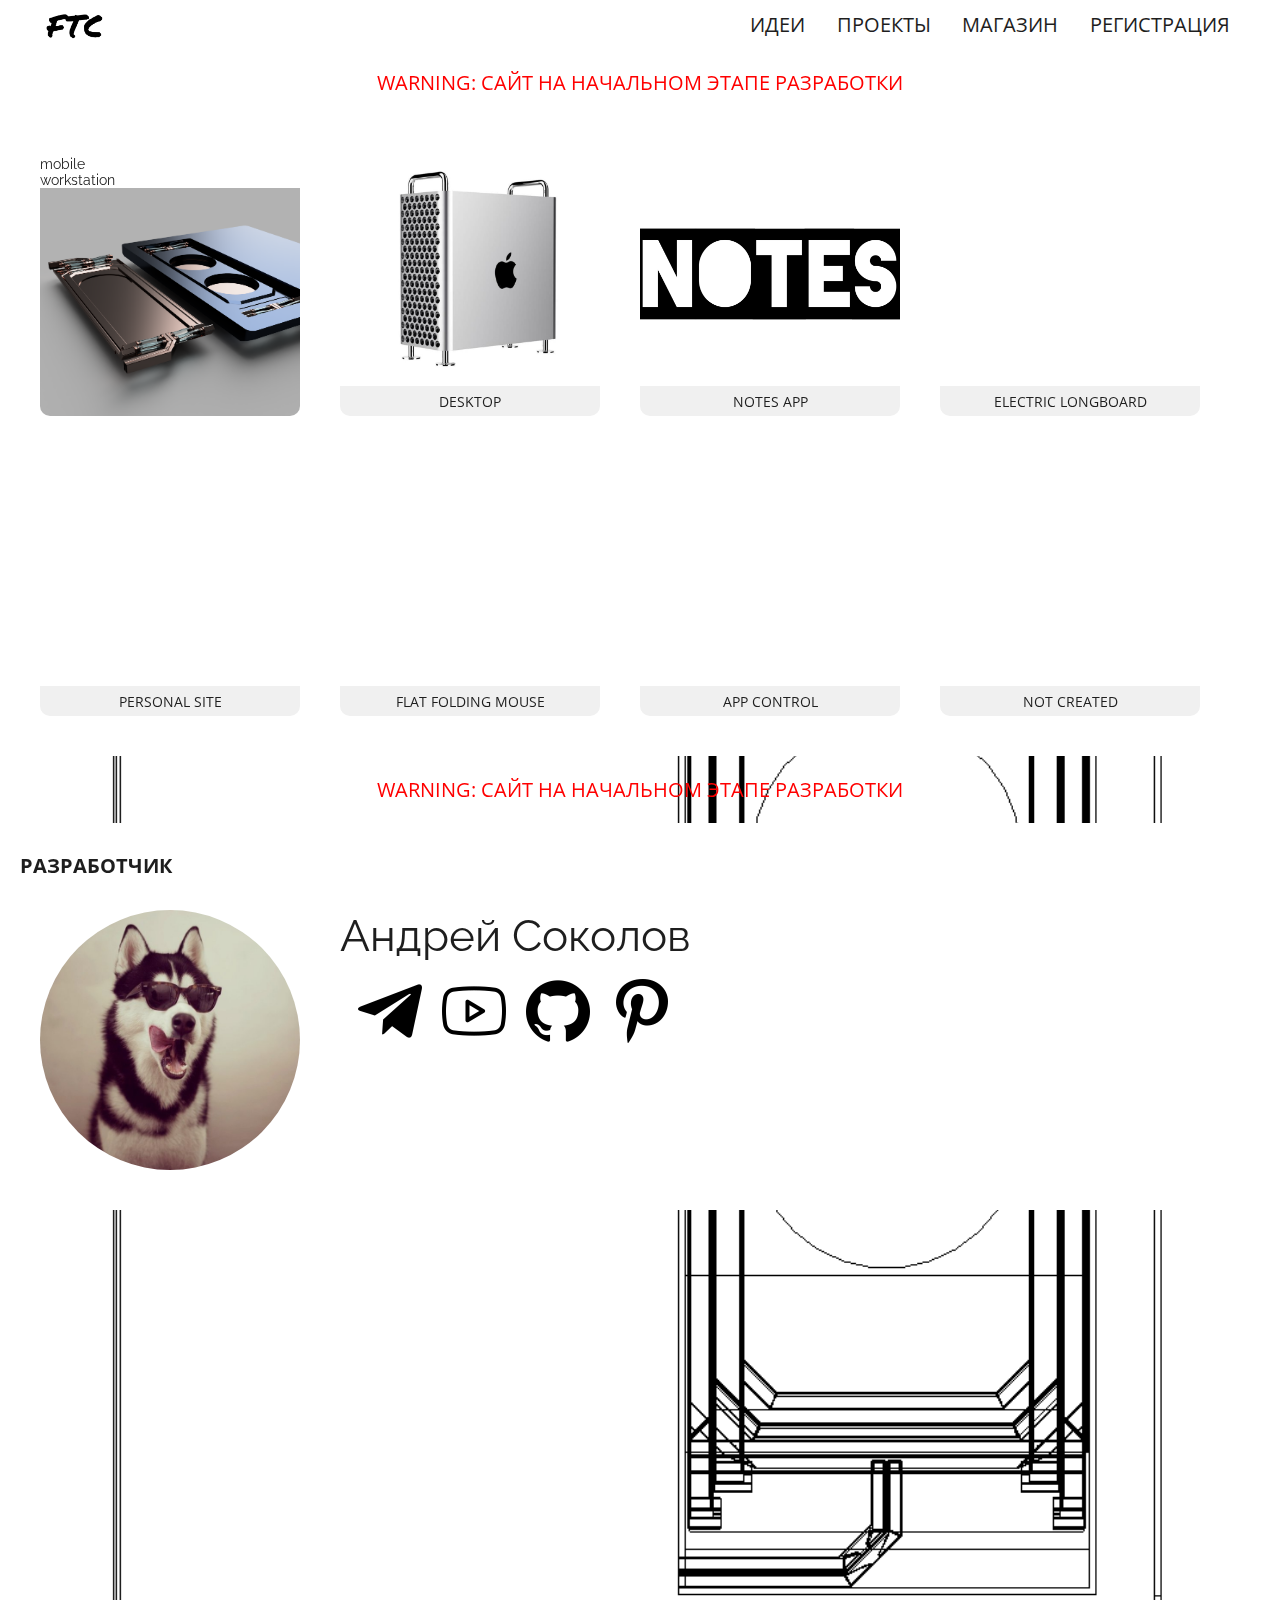
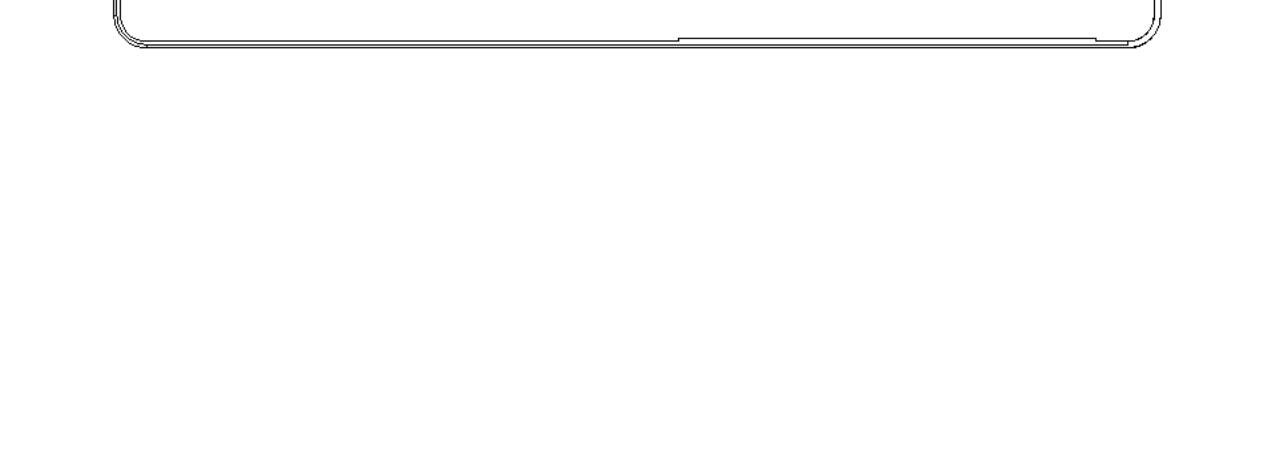
==== commit 96247b72: "залил фото 1 проекта и настроил скрол" ====
--- a/index.html
+++ b/index.html
@@ -18,6 +18,21 @@
 </div>
 <div class="container">
 <!-- #Header --> 
+
+
+
+
+
+
+
+
+
+
+
+
+
+
+
     <header class="header">
         <div class="header__in">
             <div class="logo">
@@ -32,7 +47,7 @@
         </div>
         <div class="header__in__mob">
             <div class="logo">
-                <img class="logo__img__mob"src="im/logo.PNG" alt="логотип">
+                <p class="header__name">Creator</p> 
             </div>
             <div class="project__menu">
                <p class="header__name">Project</p>
@@ -48,21 +63,52 @@
     <div class="warning">warning: сайт на начальном этапе разработки</div> 
     <!-- #Intro -->  
     <div class="intro__1">
-        <div class="intro__1_1"> 
-            Здесь я буду делиться процессом создания и изменеия 
-            <br>
-            своих проектов
-            <br>
-            <br>
-            Подробнее о каждом проекте
-        </div>
+            <div class="text__intro__1">
+                процесс создания
+                <br>
+                 и разработки 
+            </div>        
+           <br>
+            <div class="text__intro__2">
+                Здесь все от создания идеи до воплащения в жизнь каждого проекта который я веду.
+            </div>
+            <br>
+            <br>
+            <br>
+            <br>
+            <div class="text__intro__1">
+                кратко о каждом проекте
+            </div>     
     </div>
 <!-- #Mine -->
     <mine>
         <!-- #Progect__nav -->
         <div class="project__nav">
             <div class="small__project__box">
-                <div class="box__image">
+                <div class="parallax">
+                    <div class="bg_one">
+
+                        <div class="project__name">
+                            mobile
+                            <br>
+                             workstation
+                        </div>
+                        
+                
+                    </div>
+                    <div class="bg_two">
+                       
+
+                    </div>
+
+                    <div class="bg_three">
+                       
+
+                    </div>
+                </div>
+                <div class="box__image box">
+
+                    
                     <img class="img"  src="im/project/mw/1.png" alt="Фото не загрузилось" >
                 </div>
                 <div class="box__info">
@@ -71,7 +117,7 @@
                     </div>
                    <div class="box__description">
                         <p>
-                            Сочитание минимального уровеня шума 
+                            Сочетание минимального уровня шума 
                             с максимальной производительностью в тонком корпусе
                         </p>
                         <p>
@@ -79,6 +125,9 @@
                             мощности CPU и GPU
                         </p>
                     </div>
+                    <div class="margin__bottom">
+
+                    </div>
                 </div>
             </div>
             <div class="small__project__box">
@@ -90,7 +139,7 @@
                         desktop 
                     </div>
                     <div class="box__description">
-                        <p>Рабочая станция предназначенная для безшумного 
+                        <p>Рабочая станция предназначенa для безшумного 
                         использования высоконагруженных программ</p>
                         <p>Алюминиевый корпус с внутренним форм-фактором E-ATX</p>
                         <p>СВО безшумного типа с пассивным/активным охлаждением</p>
@@ -158,7 +207,7 @@
                 </div>
                 <div class="box__info">
                     <div class="box__name">
-                        blender application control
+                        app control
                     </div>
                     <div class="box__description">
                     </div> 
--- a/style.css
+++ b/style.css
@@ -1,4 +1,4 @@
-/* == Default ================================================*/
+/* == Default ===========================================*/
 :root {
     /*---RGB*---*/
     --main-color: #1e1e1e;
@@ -56,7 +56,7 @@
     text-align: center;
     margin: 20px;
 }
-/* == Intro ================================================*/
+/* == Intro ===========================================*/
 .intro{
     position: relative;
     left: 0px;
@@ -86,7 +86,7 @@
     text-transform: uppercase;
     margin-left: 100px;
 }
-/* == Header ================================================*/
+/* == Header ===========================================*/
 .header{
 }
 .header__in{
@@ -137,18 +137,15 @@
 .header__nav__link:hover {
     background-color: var(--background-mask);   
 }
-/* == Progect ================================================*/
+/* == Progect ===========================================*/
 
 .project__nav{
     display:flex;
     flex-wrap: wrap;
-
     background-color: var(--background-box);
     border: var(--border-box);
     padding: 20px;
     border-radius: var(--border-radius);
-
-    
 }
 .small__project__box{
     position: relative;
@@ -170,8 +167,6 @@
     width: 100%;
     height: 100%;
     transition: opacity 0.3s linear;
-    
-    
 }
 .box__info{
     width: 100%;
@@ -202,7 +197,7 @@
 opacity: 0;
 }
 
-/* == Creater ================================================*/
+/* == Creater ========================================*/
 .creator{
     position:  relative;
     display:flex;
@@ -273,17 +268,17 @@
     
     
 }
-/* == Footer ================================================*/
-
-
-
-
-
-
-
-
-
-/* == Для планшетов ================================================*/
+/* == Footer =======================================*/
+
+
+
+
+
+
+
+
+
+/* == Для планшетов ================================*/
 @media (max-width:1280px) {
     .container{
         position: relative;
@@ -291,36 +286,37 @@
         margin: 0 auto;
     }
 }
-/* == Для мобильных устройств ================================================*/
+/* == Для мобильных устройств =======================*/
 @media (max-width:767px) {
     .container{
-        margin-top: ;
         position: relative;
         max-width: 100%;
         margin: 0 auto;
     }
     .background__vid__mob{
         position: fixed;
-        top: 0;
+        top: 0px;
         left: 0;
         width: 100%;
         z-index: -2;
     
     }
     .vid{
-        margin-top: -50px;
         position: absolute;
         width: 100%;
         object-fit: cover;
     }
     .warning{
-        font-size: 10px;
+        position: fixed;
+        width: 100%;
+        height: auto;
+        font-size: 12px;
         color: red;
         font-family: 'Open Sans', sans-serif;
         text-transform: uppercase;
         text-align: center;
-        margin: 5px;
-        margin-top: 40px;
+
+        margin: 48px auto 0 auto;
     }
 
     .background__vid{
@@ -332,24 +328,23 @@
         display: flex;
         flex-direction: column;
         width: 100%;
-        height: 400px;
-        margin-bottom: -30px;
-    }
-    .intro__1{
+
+
         margin-top: 200px;
-        width: 100%;
-        height: 200px;
-        position: relative;
         background-color: rgba(255, 255, 255, 0.921);
-        font-size: 12px;
+      
+        padding: 6% 12% 12% 12% ;
+    }
+    .text__intro__1{
+        font-size: 25px;
         color: black;
         font-family: 'Open Sans', sans-serif;
         text-transform: uppercase;
-        line-height: 25px;
-        padding: 12%;
-    }
-
-
+        line-height: 35px;
+    }
+    .text__intro__2{
+
+    }
     .header{
     }
     .header__in{
@@ -359,9 +354,11 @@
         position: fixed;
         display: flex;
         width: 100%;
-        height: 30px;
+        height: 48px;
         justify-content:space-between;
-        padding: 4px 4px 0px 4px;
+        padding: 8px;
+        z-index: 5;
+        background-color: rgba(255, 255, 255, 0.948);
         
     }
     .header__name{
@@ -377,10 +374,10 @@
         justify-content: center;
         align-items: center;
         background-color: var(--background-mask);
-        border-radius: 15px;
+        border-radius: 17px;
         overflow: hidden;
         width: 30%;
-        height: 27px;
+        height: 34px;
     }
     .project__menu{
         
@@ -390,7 +387,7 @@
     }
     .logo__img__mob{
         width: 60px;
-        height: 15px;
+        height: 14px;
 
     }
     .project__menu{
@@ -399,9 +396,9 @@
         align-items: center;
         justify-content: center;
         background-color: var(--background-mask);
-        border-radius: 15px;
+        border-radius: 17px;
         width: 30%;
-        height: 27px;
+        height: 34px;
     }
     .btn__menu__mob{
         position: relative;
@@ -409,69 +406,128 @@
         align-items: center;
         justify-content: center;
         background-color: var(--background-mask);
-        border-radius: 15px;
+        border-radius: 17px;
         width: 30%;
-        height: 27px;
-    }
-
+        height: 34px;
+    }
+
+/* == Progect MOB =====================================*/
 
 .project__nav{
     position: relative;
-    max-width: 100%;
-    display: flex;
-    justify-content: center;
-    background-color: var(--background-box);
-    border: var(--border-box);
-    padding: 3px;   /*------*/
-    border-radius: var(--border-radius);
-
-    
-}
-.small__project__box{
-    position: relative;
-    width: 45%;
-    height: 300px;
-    margin: var(--margin__default__mob);/*------*/
-    border-radius: var(--border-radius__mob);/*------*/
-    overflow: hidden;
+    width: 100%;
+    padding: 0px;
+    background-color: rgba(166, 166, 166, 0);
+}
+
+
+.parallax [class*="bg_"] {
+    position: relative;
+    width: 100%;
+    height: 600px;
+    background-attachment: fixed;
+    background-position: top center;
+    background-size: cover;
+   }
+   
+   .parallax .bg_one {
+    background-image: url(file:///Users/user/Documents/VS%20Code/pages1/1.png);
+   }
+   
+
+   .parallax .bg_two{
+    height: 400px;
+    background-image: url(file:///Users/user/Documents/VS%20Code/pages1/2.png);
+    background-position: top left;
+    }
+    .parallax .bg_three{
+    height: 400px;
+    background-image: url(file:///Users/user/Documents/VS%20Code/pages1/3.png);
+    background-position: top center;
+    }
+
+    .project__name{
+        position: relative;
+        width: 100%;
+        height: 700px;
+        background-color: rgba(189, 189, 189, 0.447);
+    
+        display: flex;
+        justify-content: center;
+        align-items: center;
+    
+        font-size: 20px;
+        line-height: 30px;
+        color: var(--main-color);
+        font-family: 'Open Sans', sans-serif;
+        text-transform: uppercase; 
+    }
+
+
+.small__project__box{    
+    display: flex;
+    flex-direction: column;
+    position: relative;
+    width: 100%;
+    height: auto;
+    margin: 0px;
+    border-radius: 0px;
+    background-color: rgba(255, 255, 255, 0);
     
 }
 .box__image{
-    position: relative;
-    width: 100%;
-    height: 50%;
-    transition: margin var(--animation-second) linear;
+    display: none;
 }
 .img{
-    position: absolute;
+    position: relative;
     object-fit: cover;
     width: 100%;
     height: 100%;
     transition: opacity 0.3s linear;
-    
-    
+ 
 }
 .box__info{
-    width: 100%;
-    height: 144px;/*------*/
-    background-color: var(--background-mask);
+    position: relative;
+    width: 100%;
+    height: auto;
+    min-height: 100px;
+    background-color: rgba(255, 255, 255, 0);
+
 }
 .box__name{
     position: relative;
-    width: var(--small__project__box__size__mob);/*------*/
-    height: 14px;/*------*/
+    width: 100%;
+    height: 90px;
+    
+
     display: flex;
     justify-content: center;
     align-items: center;
+
+    font-size: 20px;
+    line-height: 30px;
     color: var(--main-color);
     font-family: 'Open Sans', sans-serif;
-    font-size: 10px;/*------*/
-    line-height: 0px;/*----new--*/
     text-transform: uppercase;
+    background-color: rgb(255, 255, 255);
 }
 .box__description{
-    margin: 10px;/*------*/
-}
+    margin: 0px;/*------*/
+    padding:  20px 20px 20px 40px;
+    background-color: white;
+}
+.margin__bottom{
+    width: 100%;
+    height: 100px;
+    background-color: rgba(166, 166, 166, 0.487);
+}
+.small__project__box:hover .box__image{
+    margin-top: 0px;
+}
+.small__project__box:hover .img{
+opacity: 1;
+}
+
 
 
 }
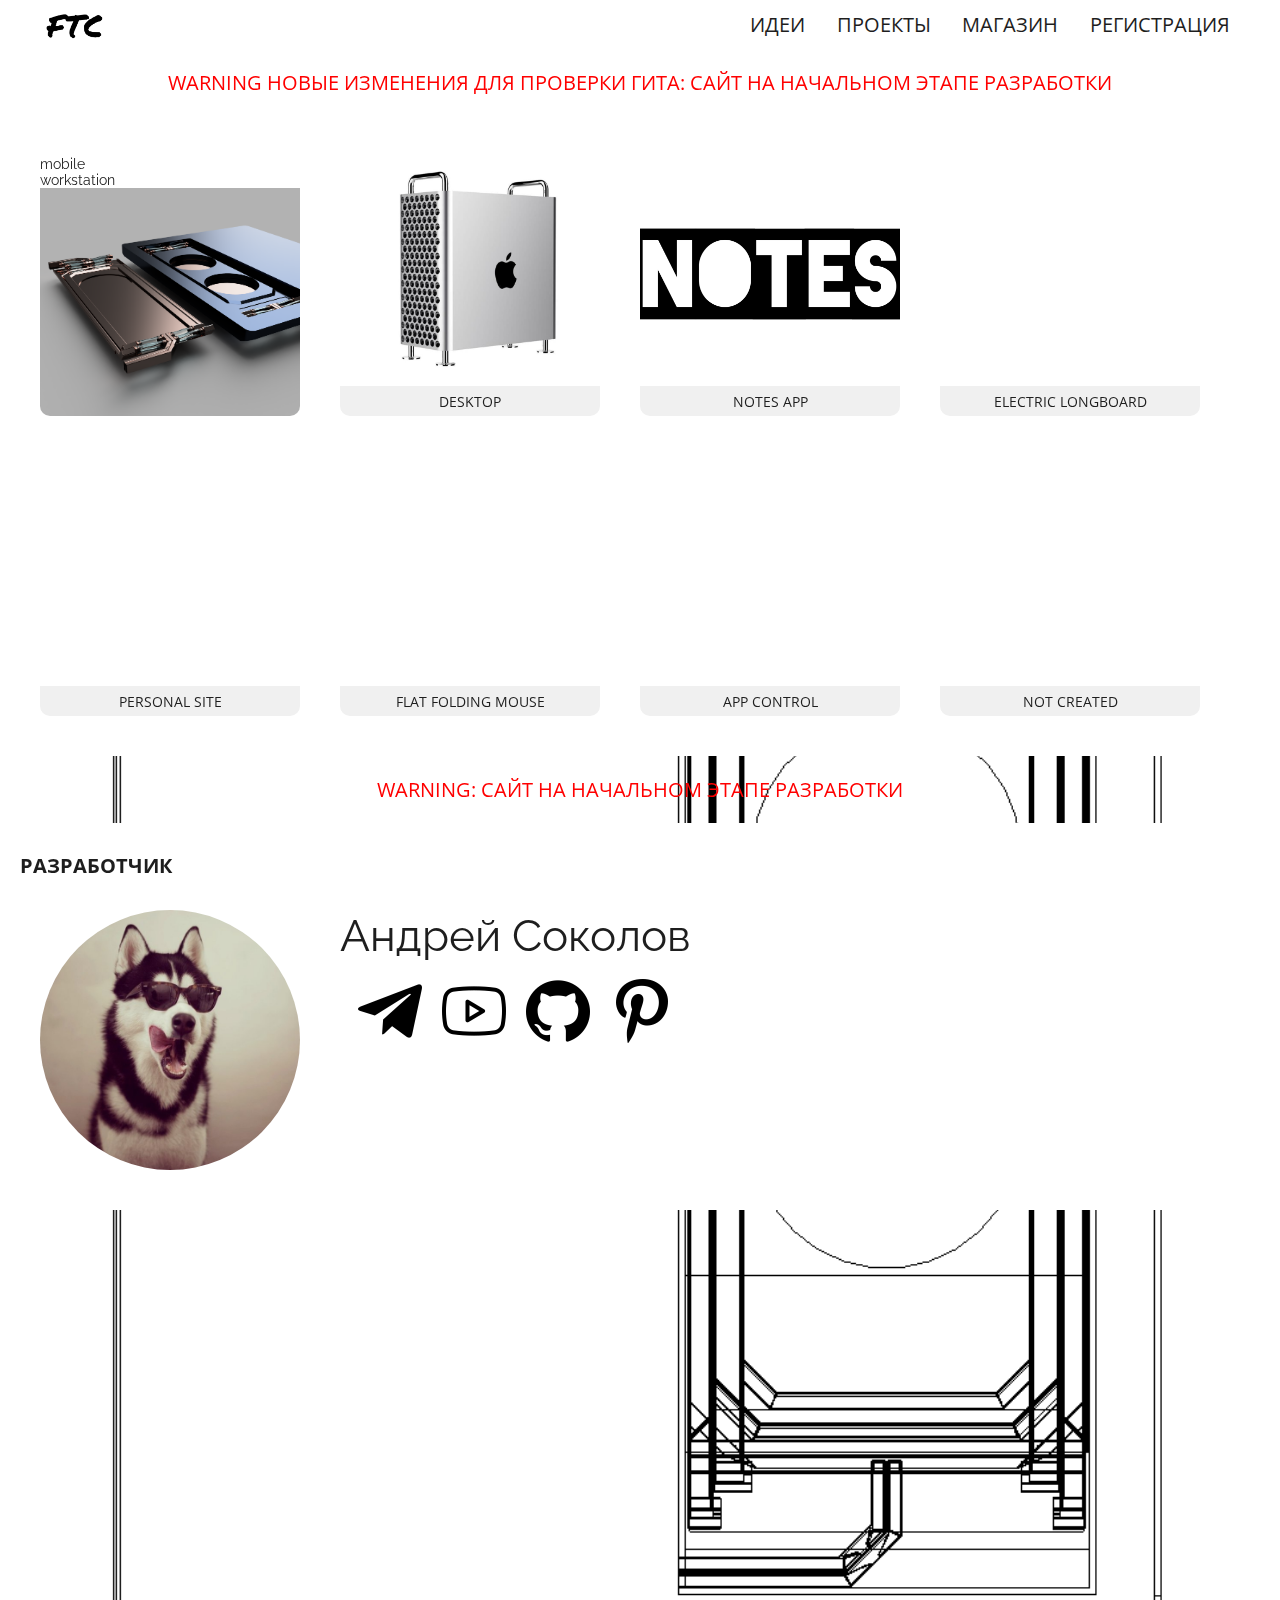
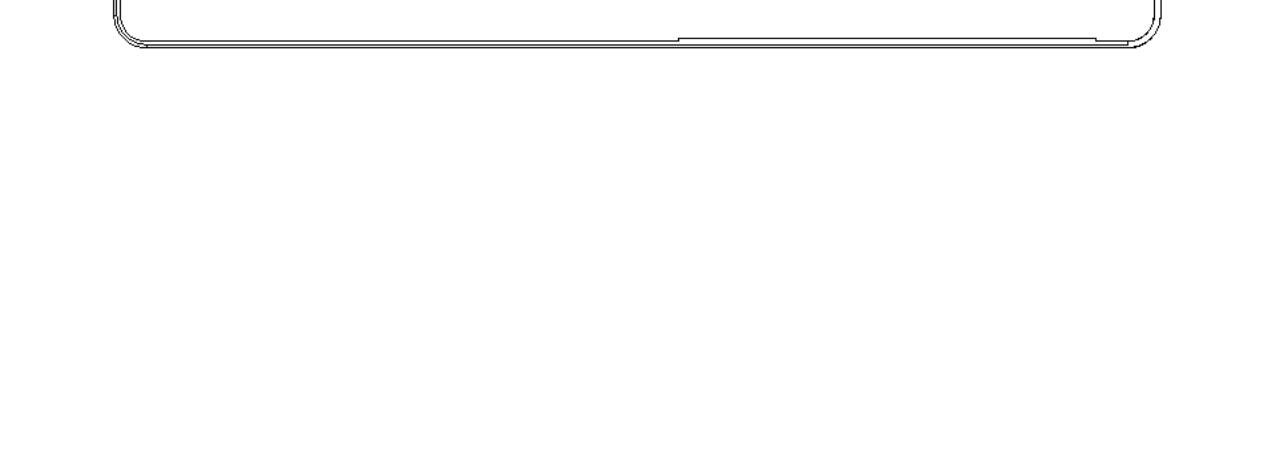
==== commit 7d9c5cd7: "тест измениний для проверки гита в репозитории pag 1" ====
--- a/index.html
+++ b/index.html
@@ -60,7 +60,7 @@
         </div>
     </header> <!-- #Header -->
     <!-- #warning -->  
-    <div class="warning">warning: сайт на начальном этапе разработки</div> 
+    <div class="warning">warning новые изменения для проверки гита: сайт на начальном этапе разработки</div> 
     <!-- #Intro -->  
     <div class="intro__1">
             <div class="text__intro__1">
